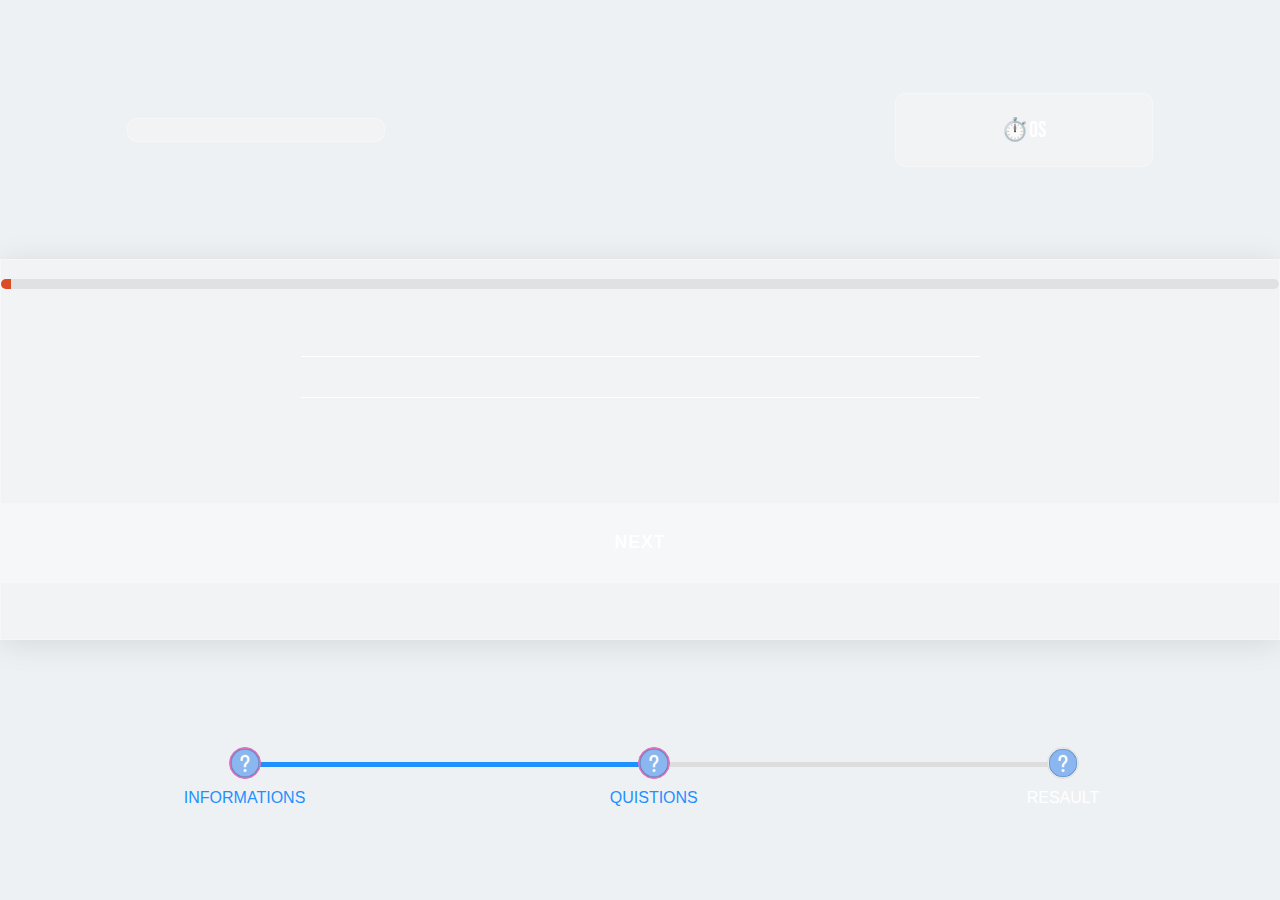
==== quizPage.html @ 8dbddb66 "adding modifs" ====
<!DOCTYPE html>
<html lang="en">

<head>
    <meta charset="UTF-8" />
    <meta http-equiv="X-UA-Compatible" content="IE=edge" />
    <meta name="viewport" content="width=device-width, initial-scale=1.0" />
    <link rel="stylesheet" href="styleQuiz/style.css" />
    <link rel="preconnect" href="https://fonts.googleapis.com" />
    <link rel="preconnect" href="https://fonts.gstatic.com" crossorigin />
    <link href="https://fonts.googleapis.com/css2?family=Bebas+Neue&display=swap" rel="stylesheet" />
    
    <title>Document</title>
</head>
<body>
 
    <header>

        <div class="quistionsCounter">
            <p class="qustion-number"></p>
  
        </div>


        
        <img src="./images/icons8-php-logo-160.png" alt="">

        <div class="timeCounter">
        <p>⏱️<span id="timer">0</span>s</p>
        </div>
  
      

    </header>
    

    <main class="quiz-Box ">
        <div class="progress-bar">
            <span class="bar">
              <span class="progress"></span>
            </span>
          </div>

        <h1 class="qustion-text"></h1>

        <div class="sectionCarts option-container">
        
       </div>
       
       <button class="btn" type="button" onclick=" next();" ><h3>NEXT</h3></button>

       <div class="answers-indicator">

       </div>
   
    </main >
    
   
    <main class="result-Box hide">
        <div class="result">

            <h2>total score: <span class="total-score"></span></h2>
            <h2>percentage: <span class="total-percentage"></span></h2>
            <h2>Total Quistions: <span class="total-quistion"></span></h2>
            <h2>correct answers: <span class="total-correct"></span></h2>
            <h2>wrong answers: <span class="total-wrong"></span></h2>
            
        
        </div>
       
       
      
    </main>
    
    <footer>
        <div class="row">
            <div class="col-xs-12 col-md-8 offset-md-2 block border">
                <div class="wrapper-progressBar">
                    <ul class="progressBar">
                        <li class="active">Informations</li>
                        <li class="active">Quistions</li>
                        <li id="Resault">Resault</li>
                    </ul>
                </div>
            </div>
        </div>
    </footer>

<script src="/js/data.js"></script>
<script src="/js/app.js"></script>


</body>




</html>
---- styleQuiz/style.css ----
.wrapper-progressBar {
  width: 100%;
}

.progressBar li {
  list-style-type: none;
  float: left;
  width: 33%;
  position: relative;
  text-align: center;
  font-family: "Franklin Gothic Medium", "Arial Narrow", Arial, sans-serif;
  text-transform: uppercase;
}

.progressBar li:before {
  background-image: url("/images/icons8-help-80.png");
  background-size: cover;
  content: " ";
  line-height: 30px;
  border-radius: 50%;
  width: 30px;
  height: 30px;
  border: 1px solid #ddd;
  display: block;
  text-align: center;
  margin: 0 auto 10px;
  background-color: white;
}

.progressBar li:after {
  content: "";
  position: absolute;
  width: 100%;
  height: 5px;
  background-color: #ddd;
  top: 15px;
  left: -50%;
  z-index: -1;
}

.progressBar li:first-child:after {
  content: none;
}

.progressBar li.active {
  color: dodgerblue;
}

.progressBar li.active:before {
  border-color: rgb(220, 117, 189);
  background-color: rgb(220, 117, 189);
}

.progressBar .active:after {
  background-color: dodgerblue;
}

body {
  background: #eef1f3;
}

@-webkit-keyframes loader {
  0% {
    width: 0;
  }
  20% {
    width: 10%;
  }
  25% {
    width: 24%;
  }
  43% {
    width: 41%;
  }
  56% {
    width: 50%;
  }
  66% {
    width: 52%;
  }
  71% {
    width: 60%;
  }
  75% {
    width: 76%;
  }
  94% {
    width: 86%;
  }
  100% {
    width: 100%;
  }
}

@keyframes loader {
  0% {
    width: 0;
  }
  20% {
    width: 10%;
  }
  25% {
    width: 24%;
  }
  43% {
    width: 41%;
  }
  56% {
    width: 50%;
  }
  66% {
    width: 52%;
  }
  71% {
    width: 60%;
  }
  75% {
    width: 76%;
  }
  94% {
    width: 86%;
  }
  100% {
    width: 100%;
  }
}
.progress-bar {
  border-radius: 60px;
  overflow: hidden;
  width: 100%;
}
.progress-bar span {
  display: block;
}

.bar {
  background: rgba(0, 0, 0, 0.075);
}

.progress {
  -webkit-animation: loader 8s ease infinite;
          animation: loader 8s ease infinite;
  background: #dc4d25;
  color: #fff;
  padding: 5px;
  width: 0;
}

body .answers-indicator div, body header .quistionsCounter, body header .timeCounter {
  height: 20%;
  width: 20%;
  background: rgba(255, 255, 255, 0.2);
  border: 1px solid rgba(255, 255, 255, 0.3);
  border-radius: 10px;
  text-align: center;
  text-transform: uppercase;
  font-size: 140%;
  font-family: "Bebas Neue", cursive;
}

body {
  display: grid;
  align-items: center;
  color: white;
  height: 100vh;
  margin: 0px;
  padding: 0px;
  background-image: url("/images/stacked-steps-haikei.png");
  background-size: cover;
}
body .hide {
  display: none;
}
body .remove {
  display: block;
}
body header {
  display: flex;
  justify-content: space-around;
  align-items: center;
}
body header .quistionsCounter {
  color: rgba(12, 9, 9, 0.715);
}
body main {
  font-family: "Bebas Neue", cursive;
  height: 100%;
  background: rgba(255, 255, 255, 0.2);
  box-shadow: 0 4px 30px rgba(0, 0, 0, 0.1);
  backdrop-filter: blur(6.3px);
  -webkit-backdrop-filter: blur(6.3px);
  border: 1px solid rgba(255, 255, 255, 0.3);
  text-align: center;
  display: grid;
  align-items: center;
}
body main .sectionCarts {
  color: rgb(71, 68, 68);
  justify-items: center;
  display: grid;
  grid-template-columns: repeat(auto-fit, minmax(250px, 1fr));
  gap: 50px;
}
body main .carts {
  background-color: rgb(237, 149, 149);
  border: 3px solid white;
  margin: 10px;
  padding: 20px;
  border-radius: 5px;
  height: 220px;
  width: 90%;
  transition: 0.5s ease-in-out;
}
body main .carts:hover {
  transform: scale(1.05);
}
body main h1 {
  color: white;
  margin: 30px auto;
  width: 50%;
  text-align: center;
  padding: 20px;
  text-transform: uppercase;
  font-size: 3vw;
  letter-spacing: 5px;
  border-top: 1px solid;
  border-bottom: 1px solid;
}
body main button {
  width: 100%;
  height: 80px;
  position: relative;
  background: rgba(255, 255, 255, 0.27);
  text-transform: uppercase;
  color: white;
  font-weight: 700;
  letter-spacing: 1px;
  border: none;
  font-size: 15px;
  outline: none;
  font-family: "Lucida Sans Unicode", "Lucida Grande", sans-serif;
  cursor: pointer;
}
body main .correct {
  background-color: green;
  color: aliceblue;
}
body main .wrong {
  background-color: red;
  color: aliceblue;
}
body main .allready_answered {
  pointer-events: none;
}
body main .result > h2 {
  color: white;
  margin: 30px auto;
  width: 50%;
  text-align: center;
  padding: 20px;
  text-transform: uppercase;
  letter-spacing: 5px;
  border-top: 1px solid;
  border-bottom: 1px solid;
}
body .answers-indicator {
  display: flex;
  align-items: center;
}
body .answers-indicator div {
  margin: 4px;
  border-radius: 50px;
  display: grid;
  height: 50px;
  width: 50px;
  border-color: violet;
}
body .answers-indicator .wrong {
  background-color: rgb(242, 117, 117);
  background-image: url("/images/icons8-close-48.png");
}
body .answers-indicator .correct {
  background-color: rgb(154, 235, 154);
  background-image: url("/images/icons8-done-48.png");
}/*# sourceMappingURL=style.css.map */
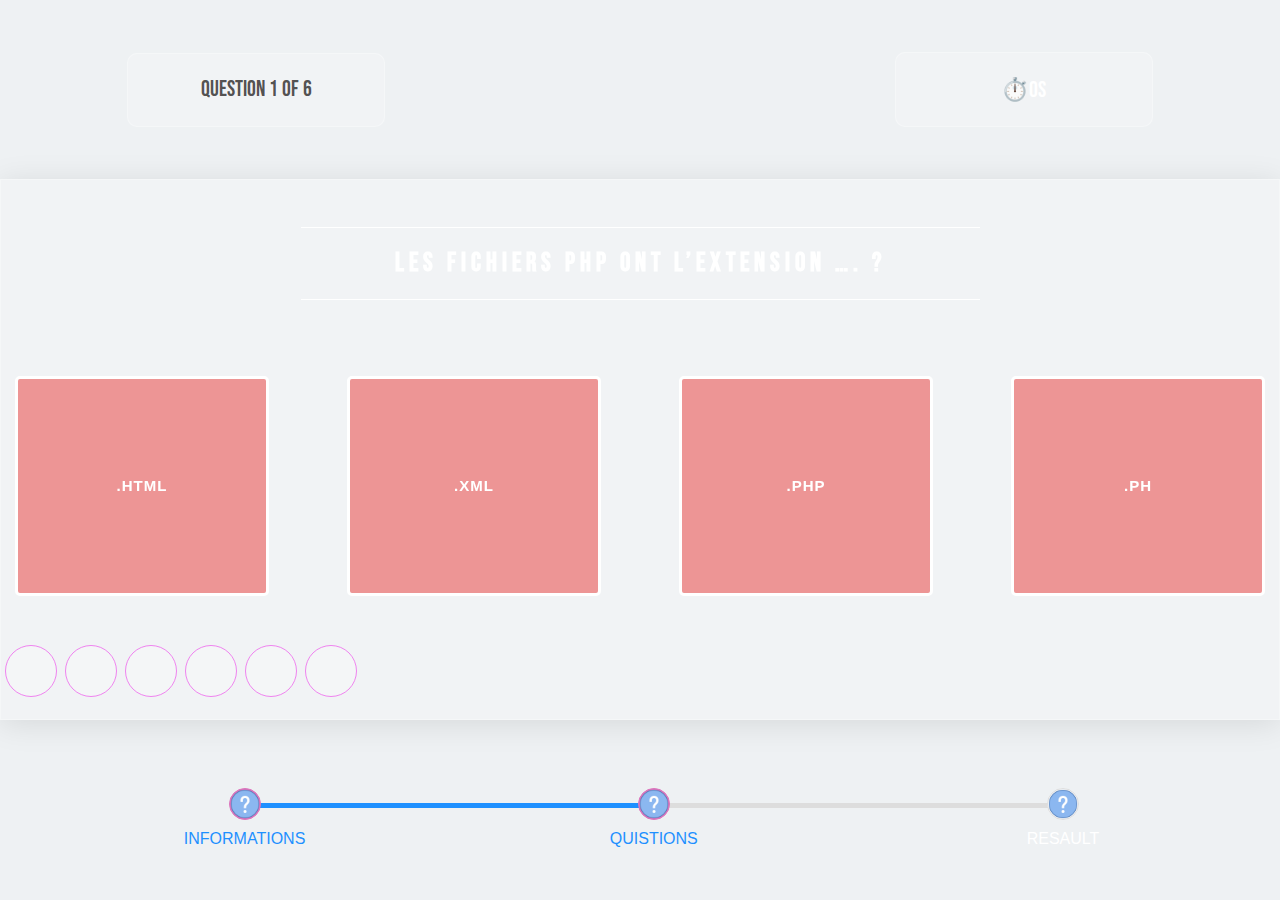
==== commit bdcdde33: "addig and adjusting js" ====
--- a/quizPage.html
+++ b/quizPage.html
@@ -35,11 +35,11 @@
     
 
     <main class="quiz-Box ">
-        <div class="progress-bar">
+        <!-- <div class="progress-bar">
             <span class="bar">
               <span class="progress"></span>
             </span>
-          </div>
+          </div> -->
 
         <h1 class="qustion-text"></h1>
 
@@ -47,7 +47,7 @@
         
        </div>
        
-       <button class="btn" type="button" onclick=" next();" ><h3>NEXT</h3></button>
+       <!-- <button class="btn" type="button" onclick=" next();" ><h3>NEXT</h3></button> -->
 
        <div class="answers-indicator">
 
@@ -57,19 +57,16 @@
     
    
     <main class="result-Box hide">
+
         <div class="result">
-
-            <h2>total score: <span class="total-score"></span></h2>
-            <h2>percentage: <span class="total-percentage"></span></h2>
-            <h2>Total Quistions: <span class="total-quistion"></span></h2>
-            <h2>correct answers: <span class="total-correct"></span></h2>
-            <h2>wrong answers: <span class="total-wrong"></span></h2>
-            
+            <h3>total score: <span class="total-score"></span></h3>
+            <h3>percentage: <span class="total-percentage"></span></h3>
+            <h3>Total Quistions: <span class="total-quistion"></span></h3>
+            <h3>correct answers: <span class="total-correct"></span></h3>
+            <h3>wrong answers: <span class="total-wrong"></span></h3>
+            <button class="btn" type="button"  ><h3><a href="/quizPage.html">start over</a></h3></button>   
+        </div>
         
-        </div>
-       
-       
-      
     </main>
     
     <footer>
@@ -83,7 +80,7 @@
                     </ul>
                 </div>
             </div>
-        </div>
+        </div> 
     </footer>
 
 <script src="/js/data.js"></script>
--- a/styleQuiz/style.css
+++ b/styleQuiz/style.css
@@ -59,71 +59,6 @@
   background: #eef1f3;
 }
 
-@-webkit-keyframes loader {
-  0% {
-    width: 0;
-  }
-  20% {
-    width: 10%;
-  }
-  25% {
-    width: 24%;
-  }
-  43% {
-    width: 41%;
-  }
-  56% {
-    width: 50%;
-  }
-  66% {
-    width: 52%;
-  }
-  71% {
-    width: 60%;
-  }
-  75% {
-    width: 76%;
-  }
-  94% {
-    width: 86%;
-  }
-  100% {
-    width: 100%;
-  }
-}
-
-@keyframes loader {
-  0% {
-    width: 0;
-  }
-  20% {
-    width: 10%;
-  }
-  25% {
-    width: 24%;
-  }
-  43% {
-    width: 41%;
-  }
-  56% {
-    width: 50%;
-  }
-  66% {
-    width: 52%;
-  }
-  71% {
-    width: 60%;
-  }
-  75% {
-    width: 76%;
-  }
-  94% {
-    width: 86%;
-  }
-  100% {
-    width: 100%;
-  }
-}
 .progress-bar {
   border-radius: 60px;
   overflow: hidden;
@@ -209,7 +144,7 @@
   border-radius: 5px;
   height: 220px;
   width: 90%;
-  transition: 0.5s ease-in-out;
+  transition: 0.3s ease-in-out;
 }
 body main .carts:hover {
   transform: scale(1.05);
@@ -221,7 +156,7 @@
   text-align: center;
   padding: 20px;
   text-transform: uppercase;
-  font-size: 3vw;
+  font-size: 2vw;
   letter-spacing: 5px;
   border-top: 1px solid;
   border-bottom: 1px solid;
@@ -242,17 +177,17 @@
   cursor: pointer;
 }
 body main .correct {
-  background-color: green;
+  background-color: rgba(0, 255, 0, 0.533);
   color: aliceblue;
 }
 body main .wrong {
-  background-color: red;
+  background-color: rgba(255, 0, 0, 0.532);
   color: aliceblue;
 }
 body main .allready_answered {
   pointer-events: none;
 }
-body main .result > h2 {
+body main .result > h3 {
   color: white;
   margin: 30px auto;
   width: 50%;
@@ -262,6 +197,10 @@
   letter-spacing: 5px;
   border-top: 1px solid;
   border-bottom: 1px solid;
+}
+body main a {
+  text-decoration: none;
+  color: white;
 }
 body .answers-indicator {
   display: flex;
